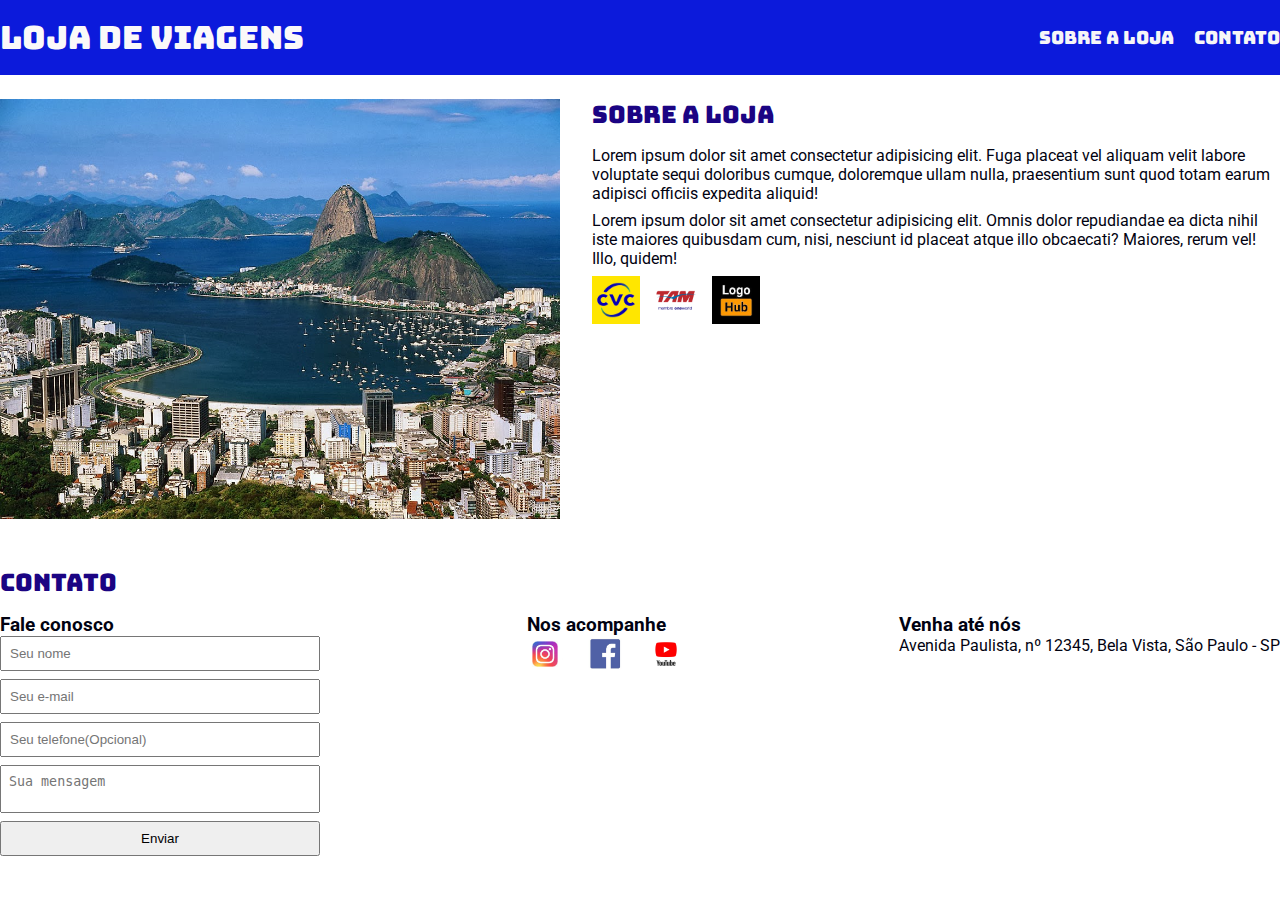
==== Index.html @ 9ca993bc "ajust you logo" ====
<!DOCTYPE html>
<html lang="pt-br">
<head>
    <meta charset="UTF-8">
    <meta name="viewport" content="width=device-width, initial-scale=1.0">
    <title>Loja de Viagens</title>
    <link rel="stylesheet" href="./main.css">

    <link rel="preconnect" href="https://fonts.googleapis.com">
    <link rel="preconnect" href="https://fonts.gstatic.com" crossorigin>
    <link href="https://fonts.googleapis.com/css2?family=Bungee&family=Roboto&display=swap" rel="stylesheet">
</head>
<body>
    <header>
        <div class="container">
            <h1>Loja de Viagens</h1>
            <nav>
                <ul>
                    <li>
                        <a href="#">Sobre a Loja</a>
                    </li>
                    <li>
                        <a href="#">Contato</a>
                    </li>
                </ul>
            </nav>
        </div>
    </header>
    <section>
        <div class="container">
            <img class="store-front" src="./Imagens/RJ.jpg" alt="Display Loja">
            <div>
                <h2>Sobre a Loja</h2>
                <p>
                    Lorem ipsum dolor sit amet consectetur adipisicing elit. Fuga placeat vel aliquam velit labore voluptate sequi doloribus cumque, doloremque ullam nulla, praesentium sunt quod totam earum adipisci officiis expedita aliquid!
                </p>
                <p>
                    Lorem ipsum dolor sit amet consectetur adipisicing elit. Omnis dolor repudiandae ea dicta nihil iste maiores quibusdam cum, nisi, nesciunt id placeat atque illo obcaecati? Maiores, rerum vel! Illo, quidem!
                </p>
                <ul class="brands-list">
                    <li><img src="./Imagens/images.jpg" alt="CVC"></li>
                    <li><img src="./Imagens/tam.png" alt="tamviagens"></li>
                    <li><img src="./Imagens/img2.jpg" alt="hotelurbano"></li>
                </ul>
            </div>
        </div>
    </section>
    <section id="contact">
        <div class="container">
            <h2>Contato</h2>
            <div class="contact-methods">
                <div>
                    <h3>Fale conosco</h3>
                    <form>
                        <input type="text" placeholder="Seu nome">
                        <input type="email" placeholder="Seu e-mail">
                        <input type="tel" placeholder="Seu telefone(Opcional)">
                        <textarea placeholder="Sua mensagem"></textarea>
                        <button type="submit">Enviar</button>
                    </form>
                </div>
                <div>
                    <h3>Nos acompanhe</h3>
                    <ul class="social-links">
                        <li>
                            <a href="#" title="Siga-nos no Instagram">
                                <img src="./Imagens/instagram.jpg" alt="Logo Instagram">
                            </a>
                        </li>
                        <li>
                            <a href="#" title="Siga-nos no Facebook">
                                <img src="./Imagens/logotipo-facebook.jpg" alt="Logo Facebook">
                            </a>
                        </li>
                        <li>
                            <a href="#" title="Visite-nos no Youtube">
                                <img class="logoyoutube" src="./Imagens/youtube.jpg" alt="Logo Youtube">
                            </a>
                        </li>
                    </ul>
                </div>
                <div>
                    <h3>Venha até nós</h3>
                    <p>
                        Avenida Paulista, nº 12345, Bela Vista, São Paulo - SP
                    </p>
                </div>
            </div>
        </div>
    </section>
</body>
</html>
---- main.css ----
* {
    margin: 0;
    padding: 0;
    box-sizing: border-box;
}

header,
section h2 {
    font-family: 'Bungee', cursive;
}

body {
    font-family: 'Roboto', sans-serif;
}

header {
    padding: 16px 0;
    background-color: rgb(12, 26, 219);
    color: rgb(250, 249, 249);
}

header h1,
section h2 {
    font-weight: normal;
}

header nav li {
    display: inline;
    margin-left: 16px;
    font-size: 18px;
}

header nav li a {
    color: rgb(246, 246, 247);
    text-decoration: none;
}

.container {
    max-width: 1280px;
    width: 100%;
    margin: 0 auto;
}

header .container,
section .container {
    display: flex;
    align-items: center;
    justify-content: space-between;
}

.brands-list img {
    height: 48px;
}

.brands-list li {
    display: inline;
    margin-right: 8px;
}

section .container {
    align-items: flex-start;
}

section {
    padding: 24px 0;
}

section h2 {
    margin-bottom: 16px;
    color: rgb(27, 4, 131);
}

section {
    color:rgb(1, 2, 17);
}

section p {
    margin-bottom: 8px;
}

.store-front {
    margin-right: 32px;
    height: 420px;
}

.social-links img {
    height: 36px;
}

.social-links li {
    display: inline;
    margin-right: 8px;
}

.social-links li a {
    text-decoration: none;
}

#contact .container {
    display: block;
}

.contact-methods {
    display: flex;
    justify-content: space-between;
}

form input,
form textarea,
form button {
    display: block;
    width: 320px;
    margin-bottom: 8px;
    padding: 8px;
}

.logoyoutube {
    height: 500px;
}

form textarea {
    resize: none;
}
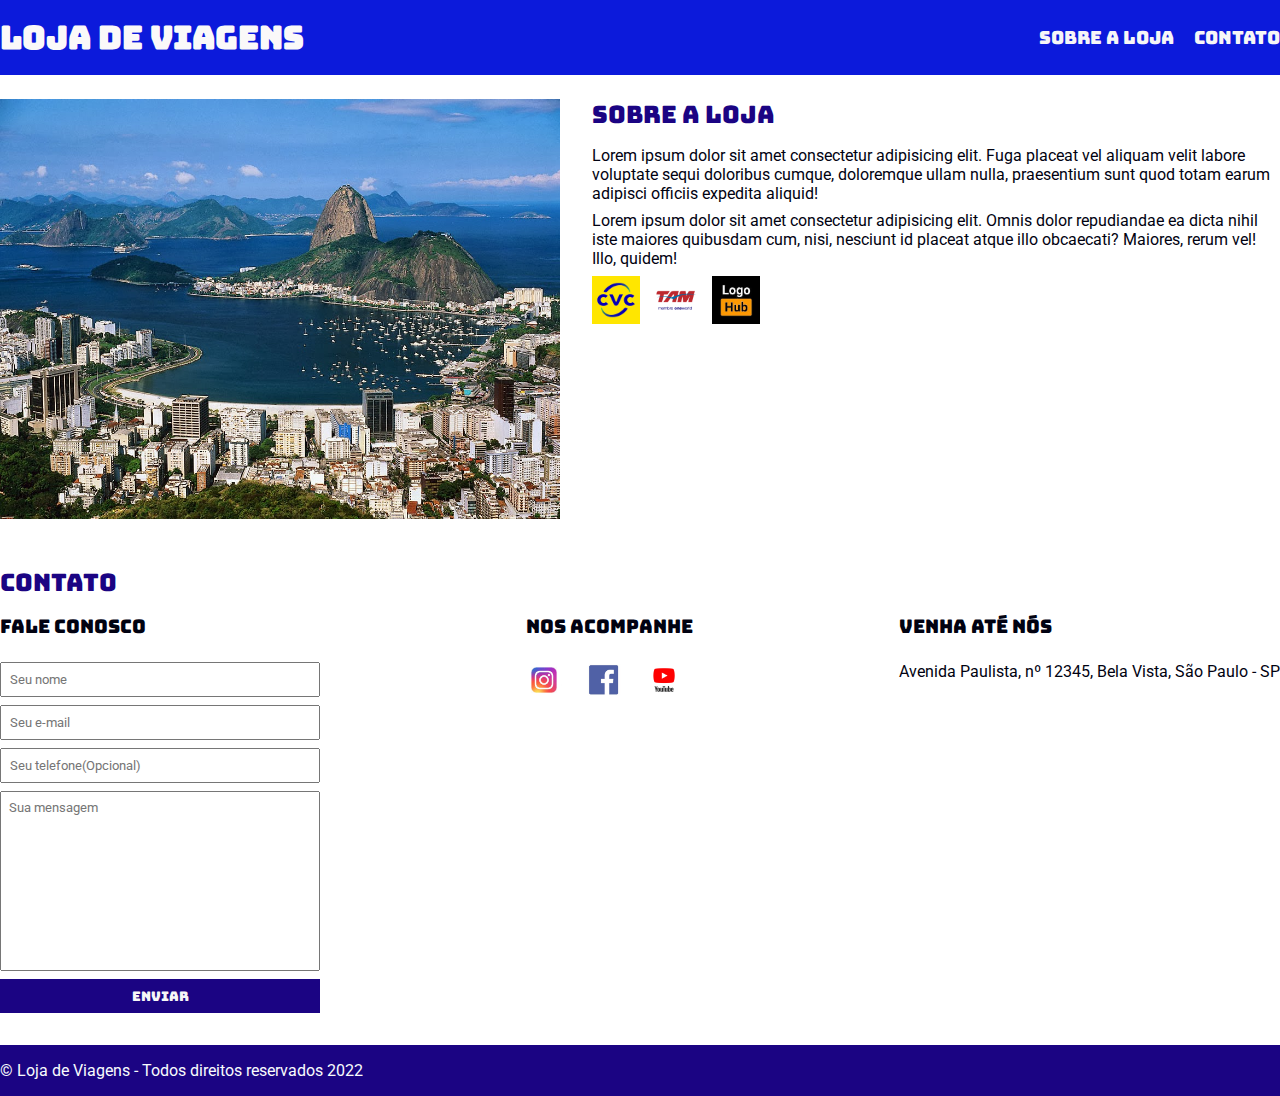
==== commit abf265c0: "final" ====
--- a/Index.html
+++ b/Index.html
@@ -17,16 +17,16 @@
             <nav>
                 <ul>
                     <li>
-                        <a href="#">Sobre a Loja</a>
+                        <a href="#about">Sobre a Loja</a>
                     </li>
                     <li>
-                        <a href="#">Contato</a>
+                        <a href="#contact">Contato</a>
                     </li>
                 </ul>
             </nav>
         </div>
     </header>
-    <section>
+    <section id="about">
         <div class="container">
             <img class="store-front" src="./Imagens/RJ.jpg" alt="Display Loja">
             <div>
@@ -52,10 +52,10 @@
                 <div>
                     <h3>Fale conosco</h3>
                     <form>
-                        <input type="text" placeholder="Seu nome">
-                        <input type="email" placeholder="Seu e-mail">
-                        <input type="tel" placeholder="Seu telefone(Opcional)">
-                        <textarea placeholder="Sua mensagem"></textarea>
+                        <input type="text" placeholder="Seu nome" required />
+                        <input type="email" placeholder="Seu e-mail" required />
+                        <input type="tel" placeholder="Seu telefone(Opcional)" />
+                        <textarea placeholder="Sua mensagem" required></textarea>
                         <button type="submit">Enviar</button>
                     </form>
                 </div>
@@ -74,7 +74,7 @@
                         </li>
                         <li>
                             <a href="#" title="Visite-nos no Youtube">
-                                <img class="logoyoutube" src="./Imagens/youtube.jpg" alt="Logo Youtube">
+                                <img src="./Imagens/youtube.jpg" alt="Logo Youtube">
                             </a>
                         </li>
                     </ul>
@@ -88,5 +88,13 @@
             </div>
         </div>
     </section>
+    <footer>
+        <div class="container">
+            <p>
+                &copy; Loja de Viagens - Todos direitos reservados 2022
+            </p>
+
+        </div>
+    </footer>
 </body>
 </html>--- a/main.css
+++ b/main.css
@@ -5,11 +5,14 @@
 }
 
 header,
-section h2 {
+section h2,
+section h3,
+form button {
     font-family: 'Bungee', cursive;
+    font-weight: normal;
 }
 
-body {
+body, input, textarea {
     font-family: 'Roboto', sans-serif;
 }
 
@@ -19,10 +22,6 @@
     color: rgb(250, 249, 249);
 }
 
-header h1,
-section h2 {
-    font-weight: normal;
-}
 
 header nav li {
     display: inline;
@@ -114,12 +113,33 @@
     padding: 8px;
 }
 
-.logoyoutube {
-    height: 500px;
-}
 
 form textarea {
     resize: none;
+    height: 180px;
 }
 
+section h3 {
+    margin-bottom: 23px;
+}
 
+form button {
+    background-color: rgb(27, 4, 131);
+    color: rgb(247, 247, 247);
+    border: none;
+    cursor: pointer;
+}
+
+form button:hover {
+    background-color:rgb(27, 4, 131);
+}
+
+input:focus, textarea:focus {
+    outline-color:rgb(27, 4, 131);
+}
+
+footer {
+    background-color:rgb(27, 4, 131);
+    color: rgb(248, 251, 253);
+    padding: 16px 0;
+}
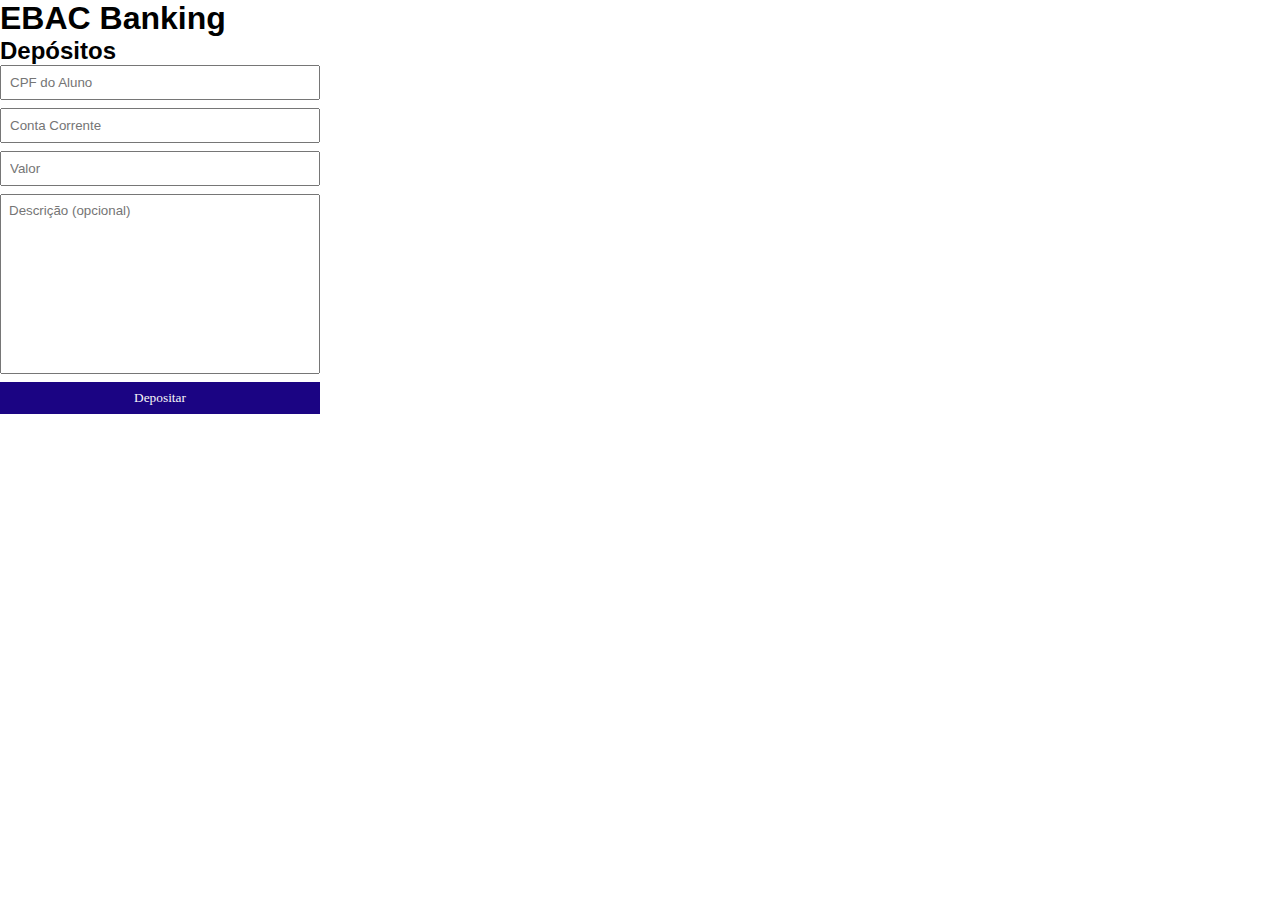
==== commit 9ad39202: "Página inicial" ====
--- a/Index.html
+++ b/Index.html
@@ -3,98 +3,20 @@
 <head>
     <meta charset="UTF-8">
     <meta name="viewport" content="width=device-width, initial-scale=1.0">
-    <title>Loja de Viagens</title>
+    <title>Dados de Registro Pagamento</title>
     <link rel="stylesheet" href="./main.css">
-
-    <link rel="preconnect" href="https://fonts.googleapis.com">
-    <link rel="preconnect" href="https://fonts.gstatic.com" crossorigin>
-    <link href="https://fonts.googleapis.com/css2?family=Bungee&family=Roboto&display=swap" rel="stylesheet">
 </head>
 <body>
-    <header>
         <div class="container">
-            <h1>Loja de Viagens</h1>
-            <nav>
-                <ul>
-                    <li>
-                        <a href="#about">Sobre a Loja</a>
-                    </li>
-                    <li>
-                        <a href="#contact">Contato</a>
-                    </li>
-                </ul>
-            </nav>
-        </div>
-    </header>
-    <section id="about">
-        <div class="container">
-            <img class="store-front" src="./Imagens/RJ.jpg" alt="Display Loja">
-            <div>
-                <h2>Sobre a Loja</h2>
-                <p>
-                    Lorem ipsum dolor sit amet consectetur adipisicing elit. Fuga placeat vel aliquam velit labore voluptate sequi doloribus cumque, doloremque ullam nulla, praesentium sunt quod totam earum adipisci officiis expedita aliquid!
-                </p>
-                <p>
-                    Lorem ipsum dolor sit amet consectetur adipisicing elit. Omnis dolor repudiandae ea dicta nihil iste maiores quibusdam cum, nisi, nesciunt id placeat atque illo obcaecati? Maiores, rerum vel! Illo, quidem!
-                </p>
-                <ul class="brands-list">
-                    <li><img src="./Imagens/images.jpg" alt="CVC"></li>
-                    <li><img src="./Imagens/tam.png" alt="tamviagens"></li>
-                    <li><img src="./Imagens/img2.jpg" alt="hotelurbano"></li>
-                </ul>
+            <h1>EBAC Banking</h1>
+            <h2>Depósitos</h2>
+            <form>
+                <input type="number" required placeholder="CPF do Aluno" />
+                <input type="number" required placeholder="Conta Corrente" />
+                <input type="number" required placeholder="Valor" />
+                <textarea placeholder="Descrição (opcional)"></textarea>
+                <button type="submit">Depositar</button>
+            </form>
             </div>
-        </div>
-    </section>
-    <section id="contact">
-        <div class="container">
-            <h2>Contato</h2>
-            <div class="contact-methods">
-                <div>
-                    <h3>Fale conosco</h3>
-                    <form>
-                        <input type="text" placeholder="Seu nome" required />
-                        <input type="email" placeholder="Seu e-mail" required />
-                        <input type="tel" placeholder="Seu telefone(Opcional)" />
-                        <textarea placeholder="Sua mensagem" required></textarea>
-                        <button type="submit">Enviar</button>
-                    </form>
-                </div>
-                <div>
-                    <h3>Nos acompanhe</h3>
-                    <ul class="social-links">
-                        <li>
-                            <a href="#" title="Siga-nos no Instagram">
-                                <img src="./Imagens/instagram.jpg" alt="Logo Instagram">
-                            </a>
-                        </li>
-                        <li>
-                            <a href="#" title="Siga-nos no Facebook">
-                                <img src="./Imagens/logotipo-facebook.jpg" alt="Logo Facebook">
-                            </a>
-                        </li>
-                        <li>
-                            <a href="#" title="Visite-nos no Youtube">
-                                <img src="./Imagens/youtube.jpg" alt="Logo Youtube">
-                            </a>
-                        </li>
-                    </ul>
-                </div>
-                <div>
-                    <h3>Venha até nós</h3>
-                    <p>
-                        Avenida Paulista, nº 12345, Bela Vista, São Paulo - SP
-                    </p>
-                </div>
-            </div>
-        </div>
-    </section>
-    <footer>
-        <div class="container">
-            <p>
-                &copy; Loja de Viagens - Todos direitos reservados 2022
-            </p>
-
-        </div>
-    </footer>
 </body>
 </html>--- a/main.css
+++ b/main.css
@@ -131,7 +131,7 @@
 }
 
 form button:hover {
-    background-color:rgb(27, 4, 131);
+    background-color:rgb(4, 59, 131);
 }
 
 input:focus, textarea:focus {
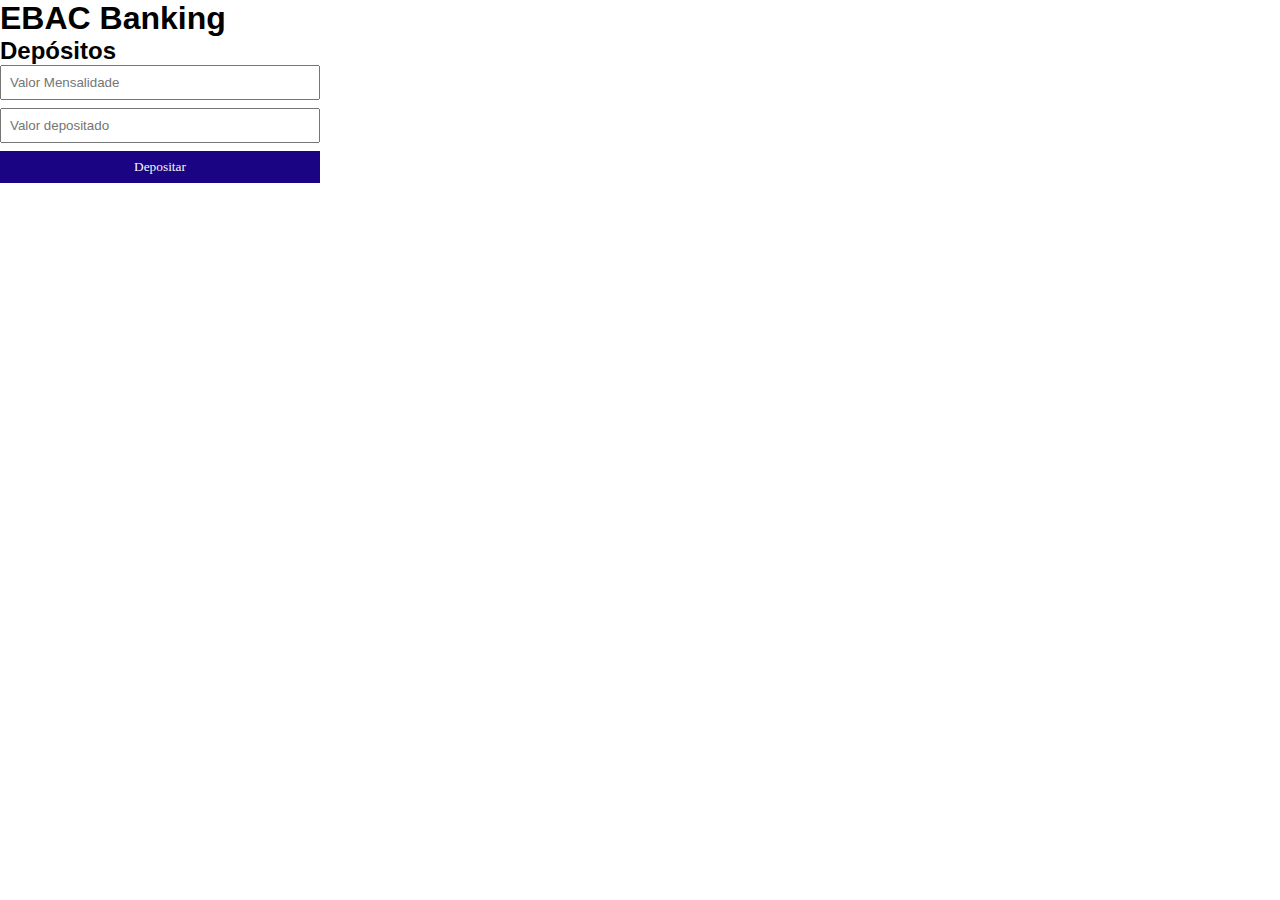
==== commit 6fb4ad99: "ajuste 1" ====
--- a/Index.html
+++ b/Index.html
@@ -11,11 +11,9 @@
             <h1>EBAC Banking</h1>
             <h2>Depósitos</h2>
             <form>
-                <input type="number" required placeholder="CPF do Aluno" />
-                <input type="number" required placeholder="Conta Corrente" />
-                <input type="number" required placeholder="Valor" />
-                <textarea placeholder="Descrição (opcional)"></textarea>
-                <button type="submit">Depositar</button>
+                <input type="number" id="valor-mensalidade" placeholder="Valor Mensalidade" />
+                <input type="number" id="valor-deposito" placeholder="Valor depositado" />
+                <button id="btn-depositar" type="submit">Depositar</button>
             </form>
             </div>
 </body>
